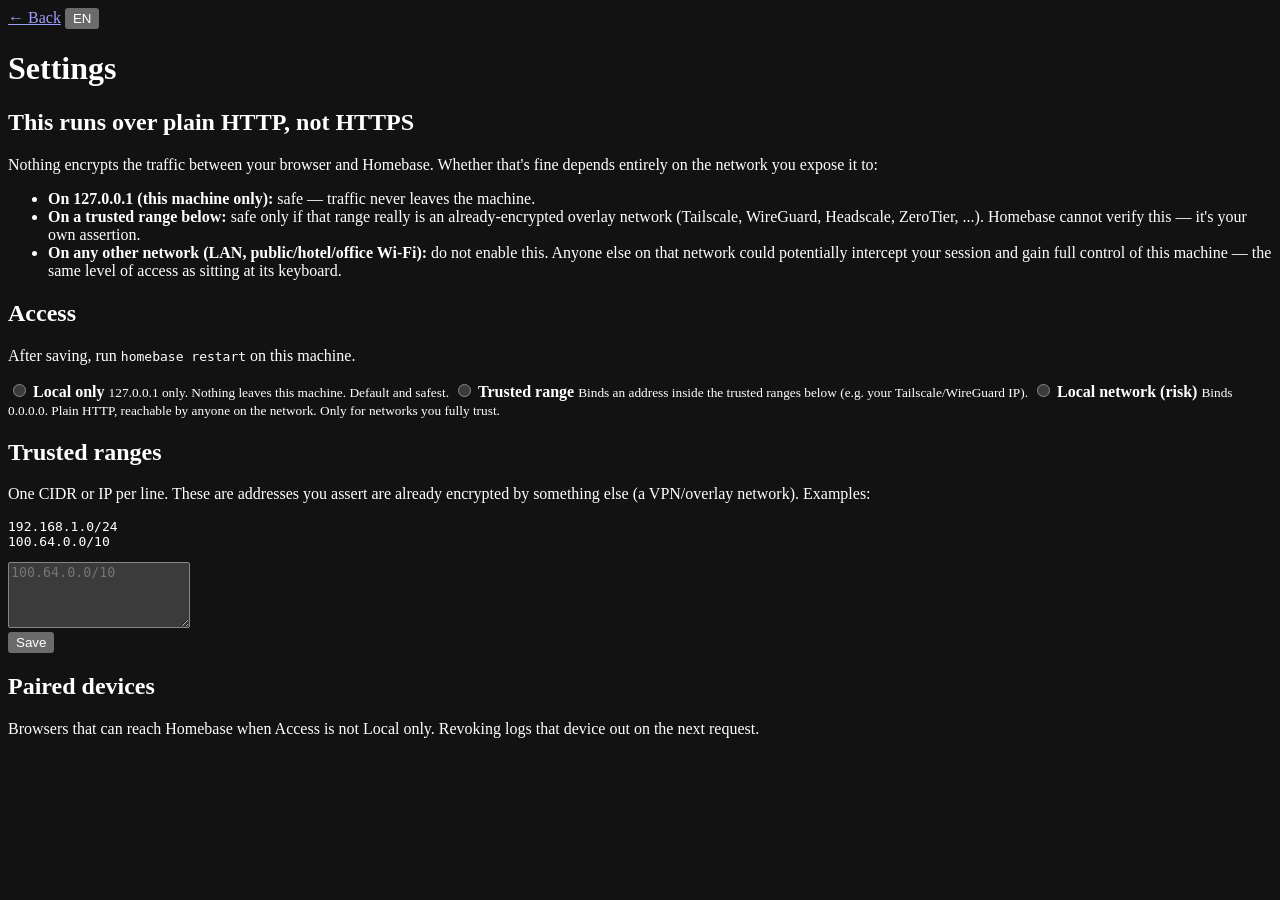
==== web/settings.html @ 2df24047 "Add install path, GitHub releases, and service CLI Ship a curl installer and six public commands (st" ====
<!DOCTYPE html>
<html lang="en">
<head>
  <meta charset="utf-8">
  <meta name="viewport" content="width=device-width, initial-scale=1, viewport-fit=cover">
  <meta name="theme-color" content="#1a1916">
  <meta name="color-scheme" content="dark">
  <title>Homebase — Settings</title>
  <link rel="stylesheet" href="/css/app.css">
  <link rel="stylesheet" href="/css/settings.css">
</head>
<body class="settings-body">
  <main class="settings-page">
    <header class="settings-header">
      <a class="btn-ghost" href="/" data-i18n="s.back">&larr; Back</a>
      <button type="button" class="btn-tiny" id="btn-lang">EN</button>
    </header>
    <h1 data-i18n="s.title">Settings</h1>

    <div class="settings-notice" id="loopback-notice" hidden>
      <p data-i18n="s.loopbackOnly">Settings can only be viewed and changed from a browser running on this machine (127.0.0.1). Open this page locally to make changes.</p>
    </div>

    <section class="settings-card">
      <h2 data-i18n="s.httpTitle">This runs over plain HTTP, not HTTPS</h2>
      <p data-i18n="s.httpBody">Nothing encrypts the traffic between your browser and Homebase. Whether that's fine depends entirely on the network you expose it to:</p>
      <ul class="settings-list">
        <li><strong data-i18n="s.httpLocalLabel">On 127.0.0.1 (this machine only):</strong> <span data-i18n="s.httpLocalBody">safe — traffic never leaves the machine.</span></li>
        <li><strong data-i18n="s.httpTrustedLabel">On a trusted range below:</strong> <span data-i18n="s.httpTrustedBody">safe only if that range really is an already-encrypted overlay network (Tailscale, WireGuard, Headscale, ZeroTier, ...). Homebase cannot verify this — it's your own assertion.</span></li>
        <li><strong data-i18n="s.httpLanLabel">On any other network (LAN, public/hotel/office Wi-Fi):</strong> <span data-i18n="s.httpLanBody">do not enable this. Anyone else on that network could potentially intercept your session and gain full control of this machine — the same level of access as sitting at its keyboard.</span></li>
      </ul>
    </section>

    <section class="settings-card">
      <h2 data-i18n="s.accessTitle">Access</h2>
      <p class="form-hint" data-i18n="s.accessHint">After saving, run <code>homebase restart</code> on this machine.</p>
      <div class="settings-radios" id="access-radios">
        <label class="settings-radio">
          <input type="radio" name="access" value="local">
          <span>
            <strong data-i18n="s.accessLocal">Local only</strong>
            <small data-i18n="s.accessLocalBody">127.0.0.1 only. Nothing leaves this machine. Default and safest.</small>
          </span>
        </label>
        <label class="settings-radio">
          <input type="radio" name="access" value="private">
          <span>
            <strong data-i18n="s.accessPrivate">Trusted range</strong>
            <small data-i18n="s.accessPrivateBody">Binds an address inside the trusted ranges below (e.g. your Tailscale/WireGuard IP).</small>
          </span>
        </label>
        <label class="settings-radio settings-radio-danger">
          <input type="radio" name="access" value="lan">
          <span>
            <strong data-i18n="s.accessLan">Local network (risk)</strong>
            <small data-i18n="s.accessLanBody">Binds 0.0.0.0. Plain HTTP, reachable by anyone on the network. Only for networks you fully trust.</small>
          </span>
        </label>
      </div>
    </section>

    <section class="settings-card">
      <h2 data-i18n="s.rangesTitle">Trusted ranges</h2>
      <p class="form-hint" data-i18n="s.rangesHint">One CIDR or IP per line. These are addresses you assert are already encrypted by something else (a VPN/overlay network). Examples:</p>
      <pre class="settings-example">192.168.1.0/24
100.64.0.0/10</pre>
      <textarea id="ranges" rows="4" spellcheck="false" placeholder="100.64.0.0/10"></textarea>
      <p class="form-err" id="ranges-err" hidden></p>
    </section>

    <div class="settings-actions">
      <button type="button" class="btn-solid" id="btn-save" data-i18n="s.save">Save</button>
      <span class="settings-status" id="save-status"></span>
    </div>

    <section class="settings-card" id="devices-card">
      <h2 data-i18n="s.devicesTitle">Paired devices</h2>
      <p class="form-hint" data-i18n="s.devicesHint">Browsers that can reach Homebase when Access is not Local only. Revoking logs that device out on the next request.</p>
      <ul class="device-list" id="device-list"></ul>
      <p class="form-hint" id="device-empty" hidden data-i18n="s.devicesEmpty">No devices paired yet. After switching Access off Local only, run <code>homebase pair</code> on this machine.</p>
    </section>

    <div class="settings-ack" id="lan-ack" hidden>
      <label>
        <input type="checkbox" id="ack-checkbox">
        <span data-i18n="s.ackLan">I understand this exposes Homebase over plain HTTP to my local network, and that anyone on that network could gain full control of this machine.</span>
      </label>
    </div>
  </main>

  <script src="/js/i18n.js"></script>
  <script src="/js/settings.js"></script>
</body>
</html>
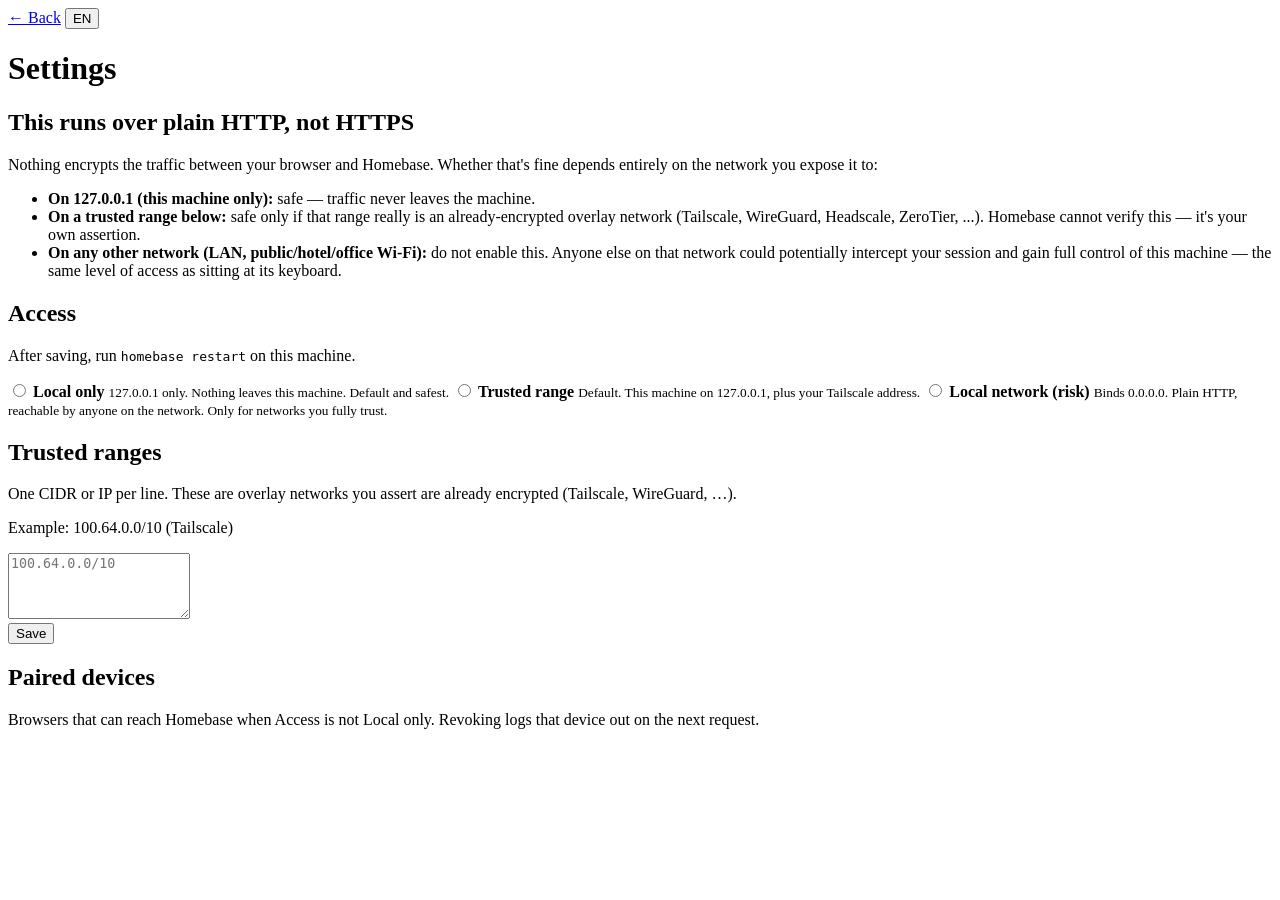
==== commit 0cace3bd: "Bind loopback plus Tailscale by default and polish first-run UX Listen on 127.0.0.1 and the trusted-" ====
--- a/web/settings.html
+++ b/web/settings.html
@@ -3,8 +3,9 @@
 <head>
   <meta charset="utf-8">
   <meta name="viewport" content="width=device-width, initial-scale=1, viewport-fit=cover">
-  <meta name="theme-color" content="#1a1916">
-  <meta name="color-scheme" content="dark">
+  <meta name="theme-color" content="#1a1916" media="(prefers-color-scheme: dark)">
+  <meta name="theme-color" content="#f6f3ec" media="(prefers-color-scheme: light)">
+  <meta name="color-scheme" content="light dark">
   <title>Homebase — Settings</title>
   <link rel="stylesheet" href="/css/app.css">
   <link rel="stylesheet" href="/css/settings.css">
@@ -46,7 +47,7 @@
           <input type="radio" name="access" value="private">
           <span>
             <strong data-i18n="s.accessPrivate">Trusted range</strong>
-            <small data-i18n="s.accessPrivateBody">Binds an address inside the trusted ranges below (e.g. your Tailscale/WireGuard IP).</small>
+            <small data-i18n="s.accessPrivateBody">Default. This machine on 127.0.0.1, plus your Tailscale address.</small>
           </span>
         </label>
         <label class="settings-radio settings-radio-danger">
@@ -61,9 +62,8 @@
 
     <section class="settings-card">
       <h2 data-i18n="s.rangesTitle">Trusted ranges</h2>
-      <p class="form-hint" data-i18n="s.rangesHint">One CIDR or IP per line. These are addresses you assert are already encrypted by something else (a VPN/overlay network). Examples:</p>
-      <pre class="settings-example">192.168.1.0/24
-100.64.0.0/10</pre>
+      <p class="form-hint" data-i18n="s.rangesHint">One CIDR or IP per line. These are overlay networks you assert are already encrypted (Tailscale, WireGuard, …).</p>
+      <p class="form-hint settings-example-hint" data-i18n="s.rangesExample">Example: 100.64.0.0/10 (Tailscale)</p>
       <textarea id="ranges" rows="4" spellcheck="false" placeholder="100.64.0.0/10"></textarea>
       <p class="form-err" id="ranges-err" hidden></p>
     </section>
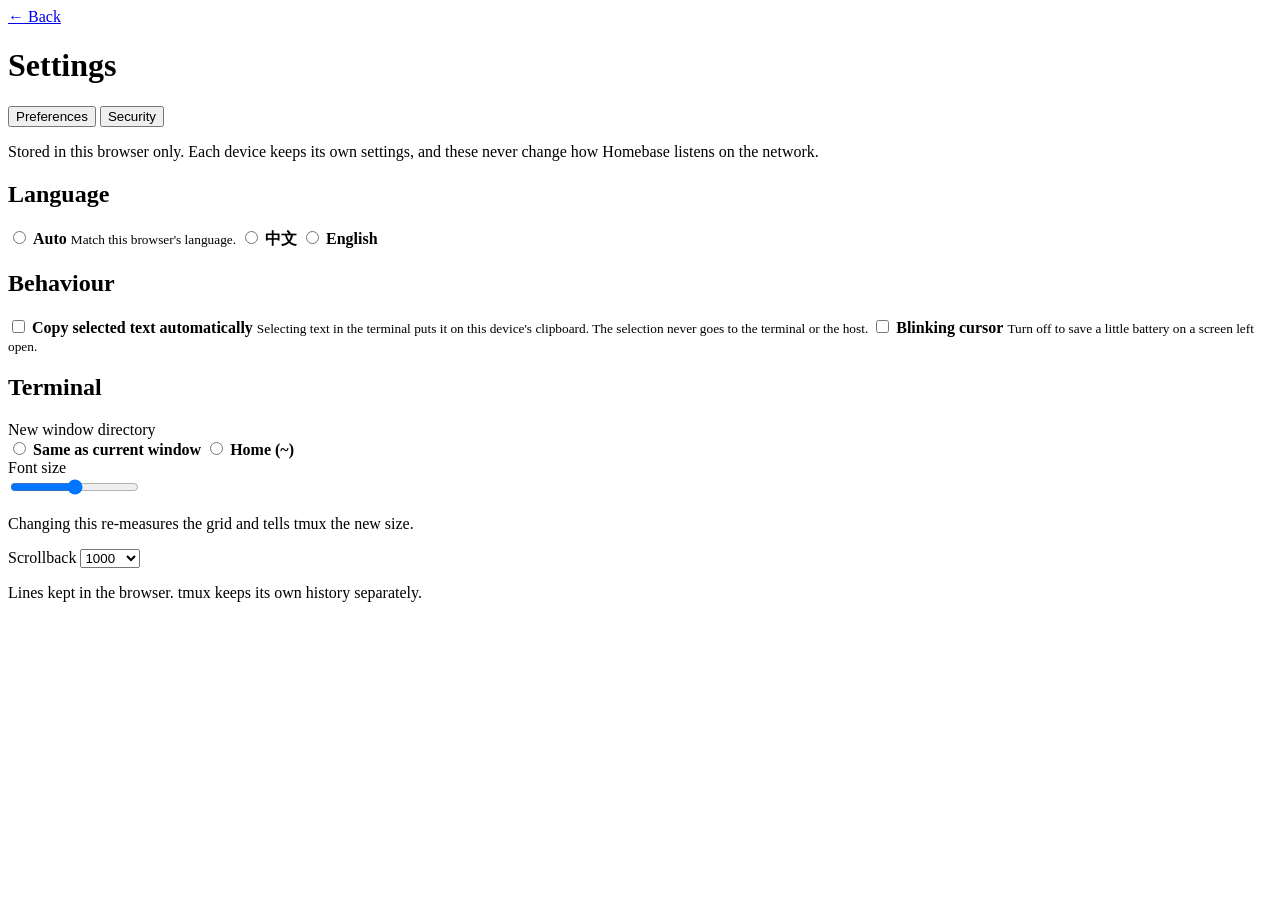
==== commit 81b814dd: "Add LAN access tier, per-device preferences, and PTY exit diagnostics - New "lan" access tier (confi" ====
--- a/web/settings.html
+++ b/web/settings.html
@@ -8,85 +8,189 @@
   <meta name="color-scheme" content="light dark">
   <title>Homebase — Settings</title>
   <link rel="stylesheet" href="/css/app.css">
+  <script src="/js/prefs.js"></script>
   <link rel="stylesheet" href="/css/settings.css">
 </head>
 <body class="settings-body">
   <main class="settings-page">
     <header class="settings-header">
       <a class="btn-ghost" href="/" data-i18n="s.back">&larr; Back</a>
-      <button type="button" class="btn-tiny" id="btn-lang">EN</button>
     </header>
     <h1 data-i18n="s.title">Settings</h1>
 
+    <nav class="settings-tabs" role="tablist">
+      <button type="button" class="settings-tab is-active" role="tab" id="tab-appearance"
+              data-tab="appearance" aria-controls="panel-appearance" aria-selected="true"
+              data-i18n="s.tabAppearance">Preferences</button>
+      <button type="button" class="settings-tab" role="tab" id="tab-security"
+              data-tab="security" aria-controls="panel-security" aria-selected="false"
+              data-i18n="s.tabSecurity">Security</button>
+    </nav>
+
+    <!-- Preferences: per-device, kept in this browser's storage.
+         No server round-trip, so it works from any paired device. -->
+    <section class="settings-panel" id="panel-appearance" role="tabpanel" aria-labelledby="tab-appearance">
+      <p class="settings-scope-note" data-i18n="s.prefsScope">Stored in this browser only. Each device keeps its own settings, and these never change how Homebase listens on the network.</p>
+
+      <section class="settings-card">
+        <h2 data-i18n="s.langTitle">Language</h2>
+        <div class="settings-radios" id="lang-radios">
+          <label class="settings-radio">
+            <input type="radio" name="lang" value="auto">
+            <span>
+              <strong data-i18n="s.langAuto">Auto</strong>
+              <small data-i18n="s.langAutoBody">Match this browser's language.</small>
+            </span>
+          </label>
+          <label class="settings-radio">
+            <input type="radio" name="lang" value="zh">
+            <span>
+              <strong>中文</strong>
+            </span>
+          </label>
+          <label class="settings-radio">
+            <input type="radio" name="lang" value="en">
+            <span>
+              <strong>English</strong>
+            </span>
+          </label>
+        </div>
+      </section>
+
+      <section class="settings-card">
+        <h2 data-i18n="s.behaviourTitle">Behaviour</h2>
+        <label class="settings-toggle">
+          <input type="checkbox" id="pref-copy-on-select">
+          <span>
+            <strong data-i18n="s.copySelect">Copy selected text automatically</strong>
+            <small data-i18n="s.copySelectBody">Selecting text in the terminal puts it on this device's clipboard. The selection never goes to the terminal or the host.</small>
+          </span>
+        </label>
+        <label class="settings-toggle">
+          <input type="checkbox" id="pref-cursor-blink">
+          <span>
+            <strong data-i18n="s.cursorBlink">Blinking cursor</strong>
+            <small data-i18n="s.cursorBlinkBody">Turn off to save a little battery on a screen left open.</small>
+          </span>
+        </label>
+      </section>
+
+      <section class="settings-card">
+        <h2 data-i18n="s.terminalTitle">Terminal</h2>
+        <div class="settings-field">
+          <label data-i18n="s.newWindowDir">New window directory</label>
+          <div class="settings-radios" id="newwindir-radios">
+            <label class="settings-radio">
+              <input type="radio" name="newwindir" value="same">
+              <span>
+                <strong data-i18n="s.newWindowDirSame">Same as current window</strong>
+              </span>
+            </label>
+            <label class="settings-radio">
+              <input type="radio" name="newwindir" value="home">
+              <span>
+                <strong data-i18n="s.newWindowDirHome">Home (~)</strong>
+              </span>
+            </label>
+          </div>
+        </div>
+        <div class="settings-field">
+          <label for="pref-font-size" data-i18n="s.fontSize">Font size</label>
+          <div class="settings-range">
+            <input type="range" id="pref-font-size" min="10" max="22" step="1">
+            <output id="pref-font-size-out"></output>
+          </div>
+          <p class="form-hint" data-i18n="s.fontSizeBody">Changing this re-measures the grid and tells tmux the new size.</p>
+        </div>
+        <div class="settings-field">
+          <label for="pref-scrollback" data-i18n="s.scrollback">Scrollback</label>
+          <select id="pref-scrollback">
+            <option value="1000">1000</option>
+            <option value="4000">4000</option>
+            <option value="10000">10000</option>
+            <option value="50000">50000</option>
+          </select>
+          <p class="form-hint" data-i18n="s.scrollbackBody">Lines kept in the browser. tmux keeps its own history separately.</p>
+        </div>
+      </section>
+    </section>
+
+    <!-- Security: server config. The API refuses anything but 127.0.0.1. -->
+    <section class="settings-panel" id="panel-security" role="tabpanel" aria-labelledby="tab-security" hidden>
     <div class="settings-notice" id="loopback-notice" hidden>
       <p data-i18n="s.loopbackOnly">Settings can only be viewed and changed from a browser running on this machine (127.0.0.1). Open this page locally to make changes.</p>
     </div>
 
-    <section class="settings-card">
-      <h2 data-i18n="s.httpTitle">This runs over plain HTTP, not HTTPS</h2>
-      <p data-i18n="s.httpBody">Nothing encrypts the traffic between your browser and Homebase. Whether that's fine depends entirely on the network you expose it to:</p>
-      <ul class="settings-list">
-        <li><strong data-i18n="s.httpLocalLabel">On 127.0.0.1 (this machine only):</strong> <span data-i18n="s.httpLocalBody">safe — traffic never leaves the machine.</span></li>
-        <li><strong data-i18n="s.httpTrustedLabel">On a trusted range below:</strong> <span data-i18n="s.httpTrustedBody">safe only if that range really is an already-encrypted overlay network (Tailscale, WireGuard, Headscale, ZeroTier, ...). Homebase cannot verify this — it's your own assertion.</span></li>
-        <li><strong data-i18n="s.httpLanLabel">On any other network (LAN, public/hotel/office Wi-Fi):</strong> <span data-i18n="s.httpLanBody">do not enable this. Anyone else on that network could potentially intercept your session and gain full control of this machine — the same level of access as sitting at its keyboard.</span></li>
-      </ul>
-    </section>
+    <!-- Hidden until load() confirms this browser is on 127.0.0.1: fail
+         closed, so there is no flash of editable controls for a device that
+         turns out not to be allowed to change them. -->
+    <div id="security-controls" hidden>
+    <div class="settings-actions">
+      <button type="button" class="btn-solid" id="btn-save" data-i18n="s.save">Save</button>
+      <span class="settings-status" id="save-status"></span>
+    </div>
 
     <section class="settings-card">
       <h2 data-i18n="s.accessTitle">Access</h2>
-      <p class="form-hint" data-i18n="s.accessHint">After saving, run <code>homebase restart</code> on this machine.</p>
+      <p class="form-hint" data-i18n="s.accessHint">Saving restarts the service automatically.</p>
       <div class="settings-radios" id="access-radios">
-        <label class="settings-radio">
-          <input type="radio" name="access" value="local">
-          <span>
-            <strong data-i18n="s.accessLocal">Local only</strong>
-            <small data-i18n="s.accessLocalBody">127.0.0.1 only. Nothing leaves this machine. Default and safest.</small>
-          </span>
-        </label>
         <label class="settings-radio">
           <input type="radio" name="access" value="private">
           <span>
             <strong data-i18n="s.accessPrivate">Trusted range</strong>
-            <small data-i18n="s.accessPrivateBody">Default. This machine on 127.0.0.1, plus your Tailscale address.</small>
+            <small data-i18n="s.accessPrivateBody">Default. This machine on 127.0.0.1, plus addresses in the ranges below.</small>
           </span>
         </label>
-        <label class="settings-radio settings-radio-danger">
+        <label class="settings-radio">
           <input type="radio" name="access" value="lan">
           <span>
-            <strong data-i18n="s.accessLan">Local network (risk)</strong>
-            <small data-i18n="s.accessLanBody">Binds 0.0.0.0. Plain HTTP, reachable by anyone on the network. Only for networks you fully trust.</small>
+            <strong data-i18n="s.accessLan">All local networks</strong>
+            <small data-i18n="s.accessLanBody">Every private IPv4 on this machine. Public addresses are never bound.</small>
           </span>
         </label>
       </div>
     </section>
 
-    <section class="settings-card">
+    <section class="settings-card" id="ranges-card">
       <h2 data-i18n="s.rangesTitle">Trusted ranges</h2>
-      <p class="form-hint" data-i18n="s.rangesHint">One CIDR or IP per line. These are overlay networks you assert are already encrypted (Tailscale, WireGuard, …).</p>
-      <p class="form-hint settings-example-hint" data-i18n="s.rangesExample">Example: 100.64.0.0/10 (Tailscale)</p>
-      <textarea id="ranges" rows="4" spellcheck="false" placeholder="100.64.0.0/10"></textarea>
+      <p class="form-hint" data-i18n="s.rangesHint">One private CIDR or IP per line, at most 5. Overlay networks you assert are already encrypted (Tailscale, WireGuard, …).</p>
+      <p class="form-hint settings-example-hint" data-i18n="s.rangesExample">Example: 100.64.0.0/10 (Tailscale), 192.168.0.0/16 (LAN)</p>
+      <textarea id="ranges" rows="5" spellcheck="false" placeholder="100.64.0.0/10&#10;192.168.0.0/16"></textarea>
       <p class="form-err" id="ranges-err" hidden></p>
     </section>
 
-    <div class="settings-actions">
-      <button type="button" class="btn-solid" id="btn-save" data-i18n="s.save">Save</button>
-      <span class="settings-status" id="save-status"></span>
+    <section class="settings-card" id="devices-card">
+      <div class="settings-card-head">
+        <h2 data-i18n="s.devicesTitle">Paired devices</h2>
+        <button type="button" class="btn-tiny btn-danger" id="btn-revoke-all" hidden data-i18n="s.devicesRevokeAll">Revoke all</button>
+      </div>
+      <p class="form-hint" data-i18n="s.devicesHint">Browsers that can reach Homebase from another device. Revoking logs that device out on the next request.</p>
+      <ul class="device-list" id="device-list"></ul>
+      <p class="form-hint" id="device-empty" hidden data-i18n="s.devicesEmpty">No devices paired yet. Run <code>homebase pair</code> on this machine.</p>
+    </section>
     </div>
+    </section>
+  </main>
 
-    <section class="settings-card" id="devices-card">
-      <h2 data-i18n="s.devicesTitle">Paired devices</h2>
-      <p class="form-hint" data-i18n="s.devicesHint">Browsers that can reach Homebase when Access is not Local only. Revoking logs that device out on the next request.</p>
-      <ul class="device-list" id="device-list"></ul>
-      <p class="form-hint" id="device-empty" hidden data-i18n="s.devicesEmpty">No devices paired yet. After switching Access off Local only, run <code>homebase pair</code> on this machine.</p>
-    </section>
+  <div class="modal" id="save-confirm" hidden>
+    <div class="sheet">
+      <p class="settings-confirm-body" data-i18n="s.confirmBody">Homebase uses unencrypted HTTP. When deployed on a regular LAN, other devices on the same network may perform a man-in-the-middle attack; security depends on whether that network is trusted. Prefer access via an already-encrypted network such as Tailscale or WireGuard.</p>
+      <div class="sheet-actions">
+        <button type="button" class="btn-solid" id="btn-confirm-save" data-i18n="s.confirmSave">Save</button>
+        <button type="button" class="btn-ghost" id="btn-confirm-cancel" data-i18n="common.cancel">Cancel</button>
+      </div>
+    </div>
+  </div>
 
-    <div class="settings-ack" id="lan-ack" hidden>
-      <label>
-        <input type="checkbox" id="ack-checkbox">
-        <span data-i18n="s.ackLan">I understand this exposes Homebase over plain HTTP to my local network, and that anyone on that network could gain full control of this machine.</span>
-      </label>
+  <div class="modal" id="revoke-confirm" hidden>
+    <div class="sheet">
+      <p class="settings-confirm-body" data-i18n="s.devicesRevokeAllBody">Revoke every paired device? They will need to run homebase pair again.</p>
+      <div class="sheet-actions">
+        <button type="button" class="btn-solid btn-danger" id="btn-confirm-revoke" data-i18n="s.devicesRevokeAll">Revoke all</button>
+        <button type="button" class="btn-ghost" id="btn-revoke-cancel" data-i18n="common.cancel">Cancel</button>
+      </div>
     </div>
-  </main>
+  </div>
 
   <script src="/js/i18n.js"></script>
   <script src="/js/settings.js"></script>
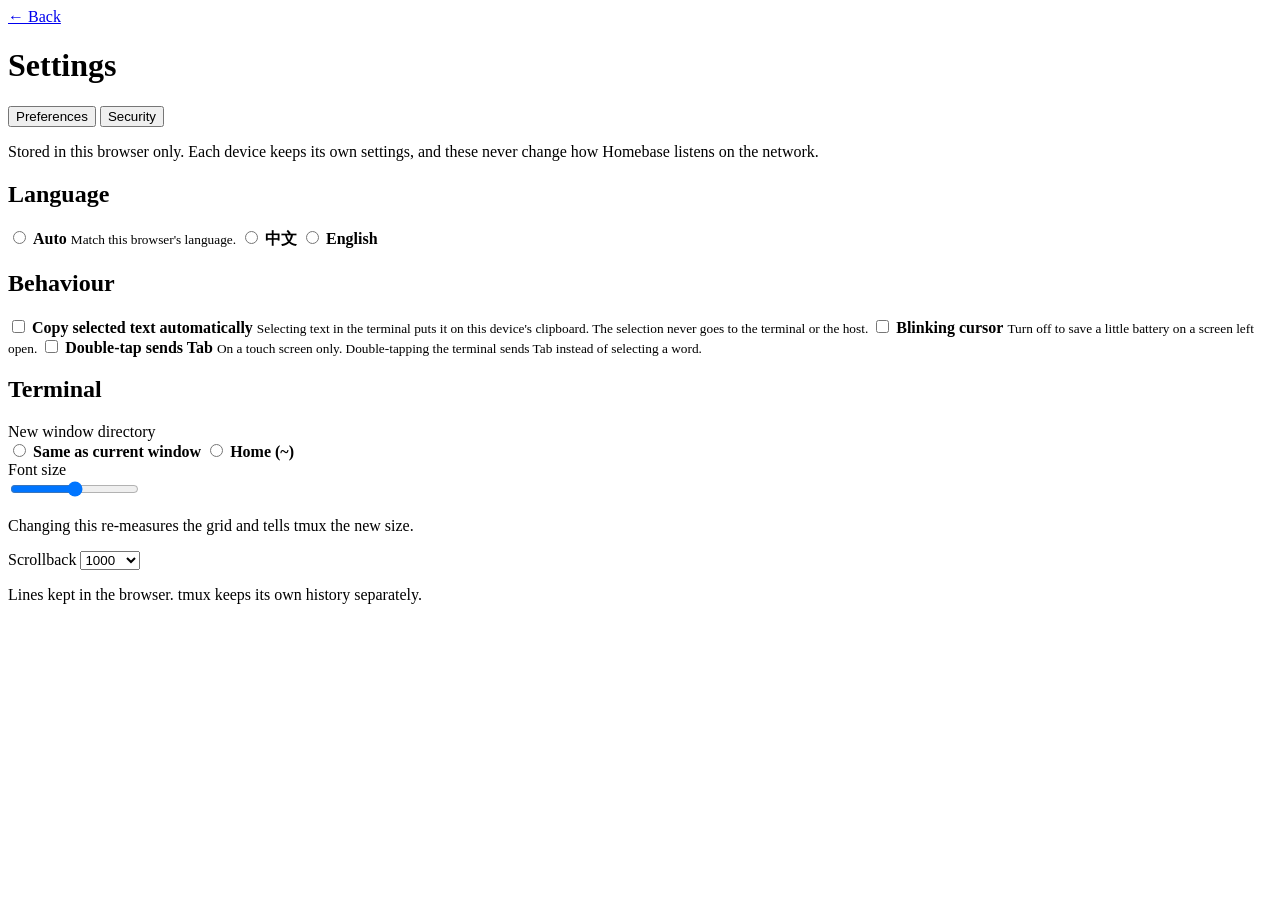
==== commit 282e6f33: "Give the phone a way to scroll back and to reach the missing keys xterm is attached to a full-screen" ====
--- a/web/settings.html
+++ b/web/settings.html
@@ -73,6 +73,13 @@
             <small data-i18n="s.cursorBlinkBody">Turn off to save a little battery on a screen left open.</small>
           </span>
         </label>
+        <label class="settings-toggle">
+          <input type="checkbox" id="pref-double-tap-tab">
+          <span>
+            <strong data-i18n="s.doubleTapTab">Double-tap sends Tab</strong>
+            <small data-i18n="s.doubleTapTabBody">On a touch screen only. Double-tapping the terminal sends Tab instead of selecting a word.</small>
+          </span>
+        </label>
       </section>
 
       <section class="settings-card">
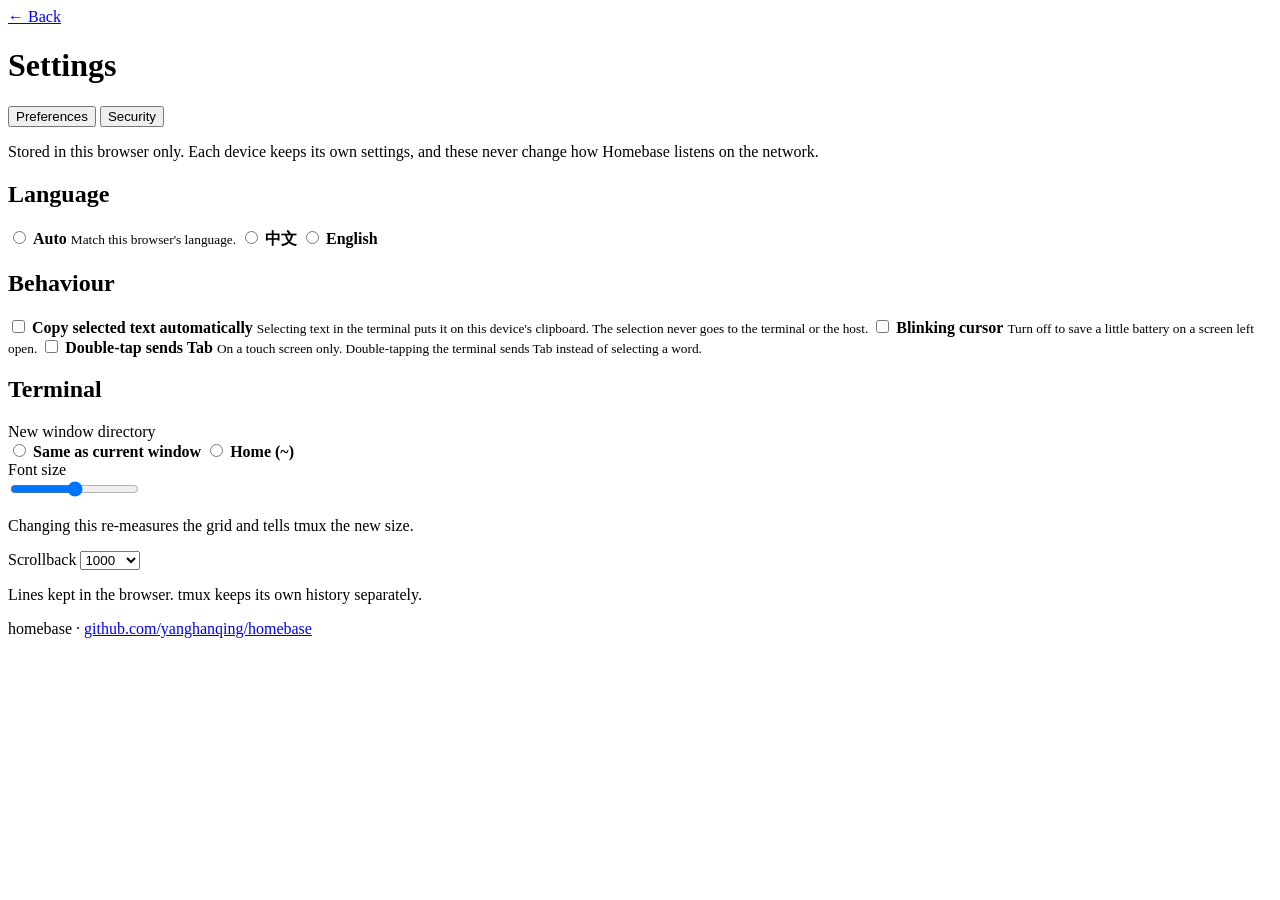
==== commit cd3a1927: "Move Settings into an in-app modal, add an SVG icon set, and confirm project deletion in-page Settin" ====
--- a/web/settings.html
+++ b/web/settings.html
@@ -13,7 +13,7 @@
 </head>
 <body class="settings-body">
   <main class="settings-page">
-    <header class="settings-header">
+    <header class="settings-header" id="settings-header">
       <a class="btn-ghost" href="/" data-i18n="s.back">&larr; Back</a>
     </header>
     <h1 data-i18n="s.title">Settings</h1>
@@ -177,6 +177,12 @@
     </section>
     </div>
     </section>
+
+    <footer class="settings-about">
+      <span id="settings-version">homebase</span>
+      <span class="settings-about-sep">&middot;</span>
+      <a href="https://github.com/yanghanqing/homebase" target="_blank" rel="noopener">github.com/yanghanqing/homebase</a>
+    </footer>
   </main>
 
   <div class="modal" id="save-confirm" hidden>
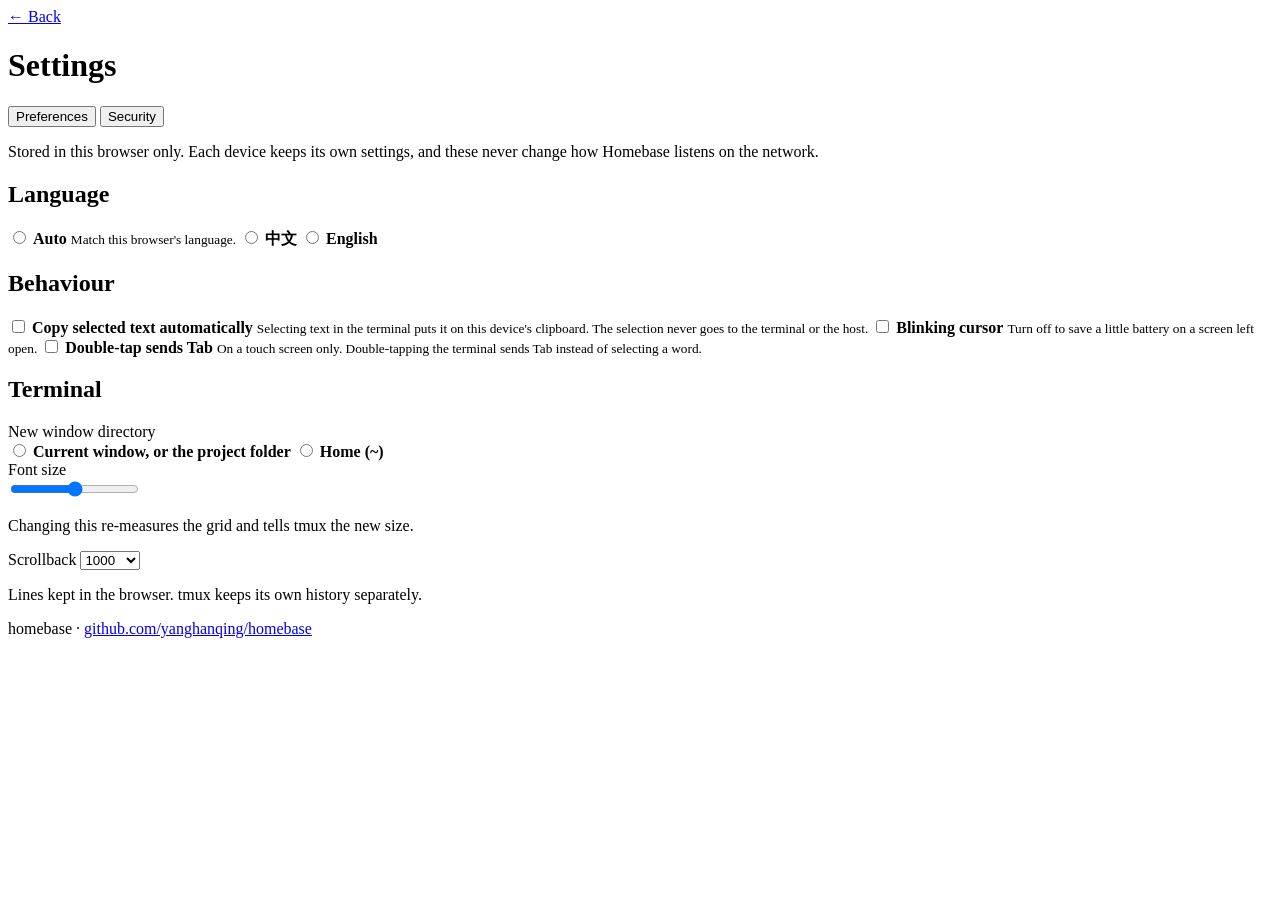
==== commit ab9499fe: "Open project windows in the project folder and stop duplicate creates A project's new window copied " ====
--- a/web/settings.html
+++ b/web/settings.html
@@ -7,6 +7,7 @@
   <meta name="theme-color" content="#f6f3ec" media="(prefers-color-scheme: light)">
   <meta name="color-scheme" content="light dark">
   <title>Homebase — Settings</title>
+  <link rel="icon" href="/favicon.svg" type="image/svg+xml">
   <link rel="stylesheet" href="/css/app.css">
   <script src="/js/prefs.js"></script>
   <link rel="stylesheet" href="/css/settings.css">
@@ -90,7 +91,7 @@
             <label class="settings-radio">
               <input type="radio" name="newwindir" value="same">
               <span>
-                <strong data-i18n="s.newWindowDirSame">Same as current window</strong>
+                <strong data-i18n="s.newWindowDirSame">Current window, or the project folder</strong>
               </span>
             </label>
             <label class="settings-radio">
